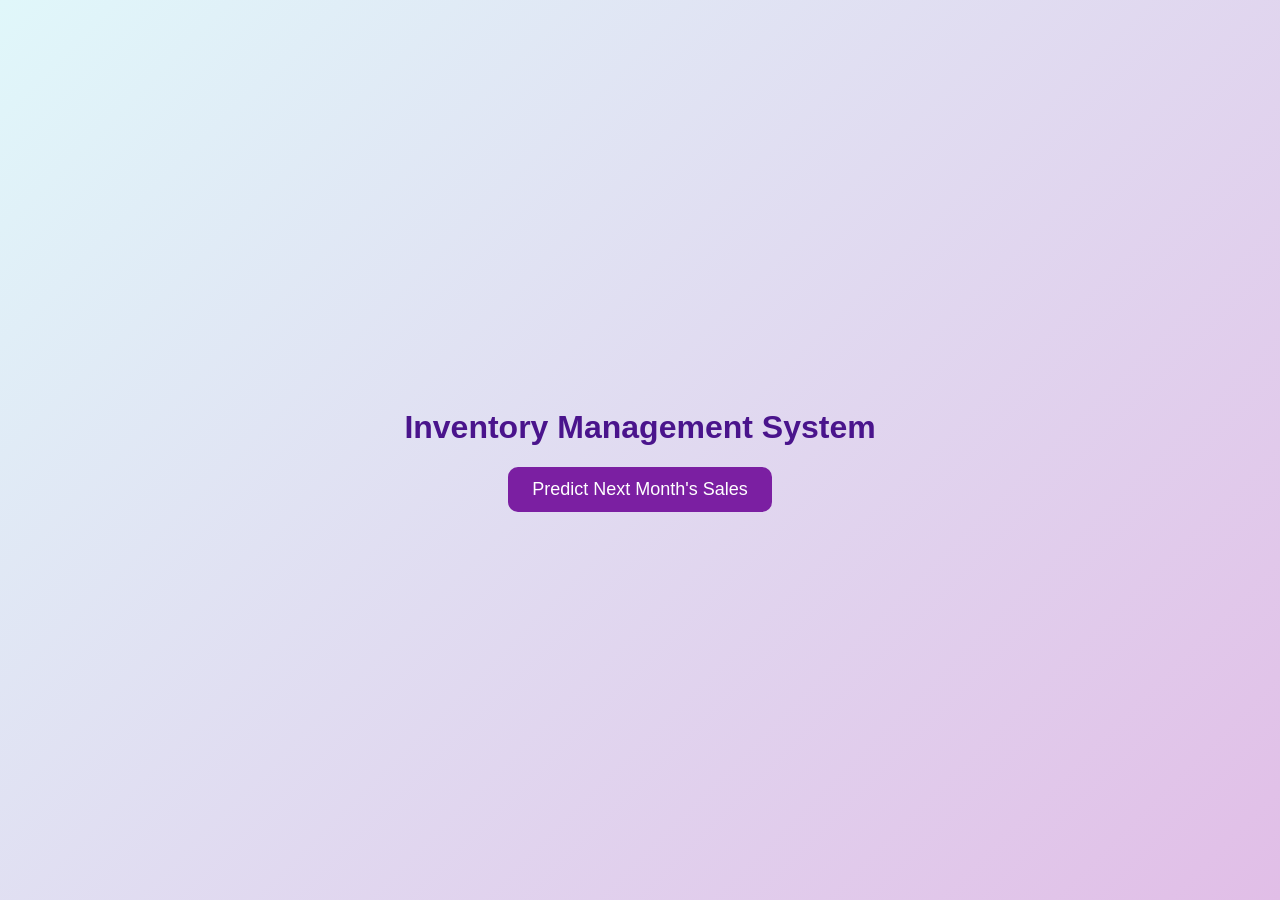
==== templates/index.html @ a6a855b6 "intermediate" ====
<!DOCTYPE html>
<html lang="en">
<head>
  <meta charset="UTF-8">
  <title>Inventory Management</title>
  <link rel="stylesheet" href="/static/style.css">
</head>
<body>
  <div class="container">
    <h1>Inventory Management System</h1>
    <button id="predictBtn">Predict Next Month's Sales</button>
    <div id="results"></div>
  </div>
  <script src="/static/script.js"></script>
</body>
</html>
---- static/style.css ----
body {
    font-family: 'Segoe UI', sans-serif;
    background: linear-gradient(135deg, #e0f7fa, #e1bee7);
    margin: 0;
    padding: 0;
    display: flex;
    align-items: center;
    justify-content: center;
    min-height: 100vh;
  }
  
  .container {
    text-align: center;
    padding: 2rem;
  }
  
  h1 {
    color: #4a148c;
  }
  
  #predictBtn {
    padding: 12px 24px;
    font-size: 18px;
    background-color: #7b1fa2;
    color: white;
    border: none;
    border-radius: 10px;
    cursor: pointer;
    transition: background-color 0.3s;
  }
  
  #predictBtn:hover {
    background-color: #6a1b9a;
  }
  
  .results-container {
    margin-top: 2rem;
    display: flex;
    flex-wrap: wrap;
    justify-content: center;
    gap: 20px;
  }
  
  .card {
    background: white;
    padding: 1rem;
    border-radius: 15px;
    box-shadow: 0 4px 12px rgba(0, 0, 0, 0.15);
    width: 250px;
    text-align: left;
    transition: transform 0.3s ease;
  }
  
  .card:hover {
    transform: scale(1.05);
  }
  
  .card h3 {
    margin-top: 0;
    color: #6a1b9a;
  }

  .centered {
    text-align: center;
    margin-top: 100px;
    font-family: Arial, sans-serif;
}

.btn {
    padding: 10px 20px;
    font-size: 16px;
    background-color: #0057e7;
    color: white;
    border: none;
    border-radius: 5px;
    cursor: pointer;
}

.btn:hover {
    background-color: #0041b3;
}
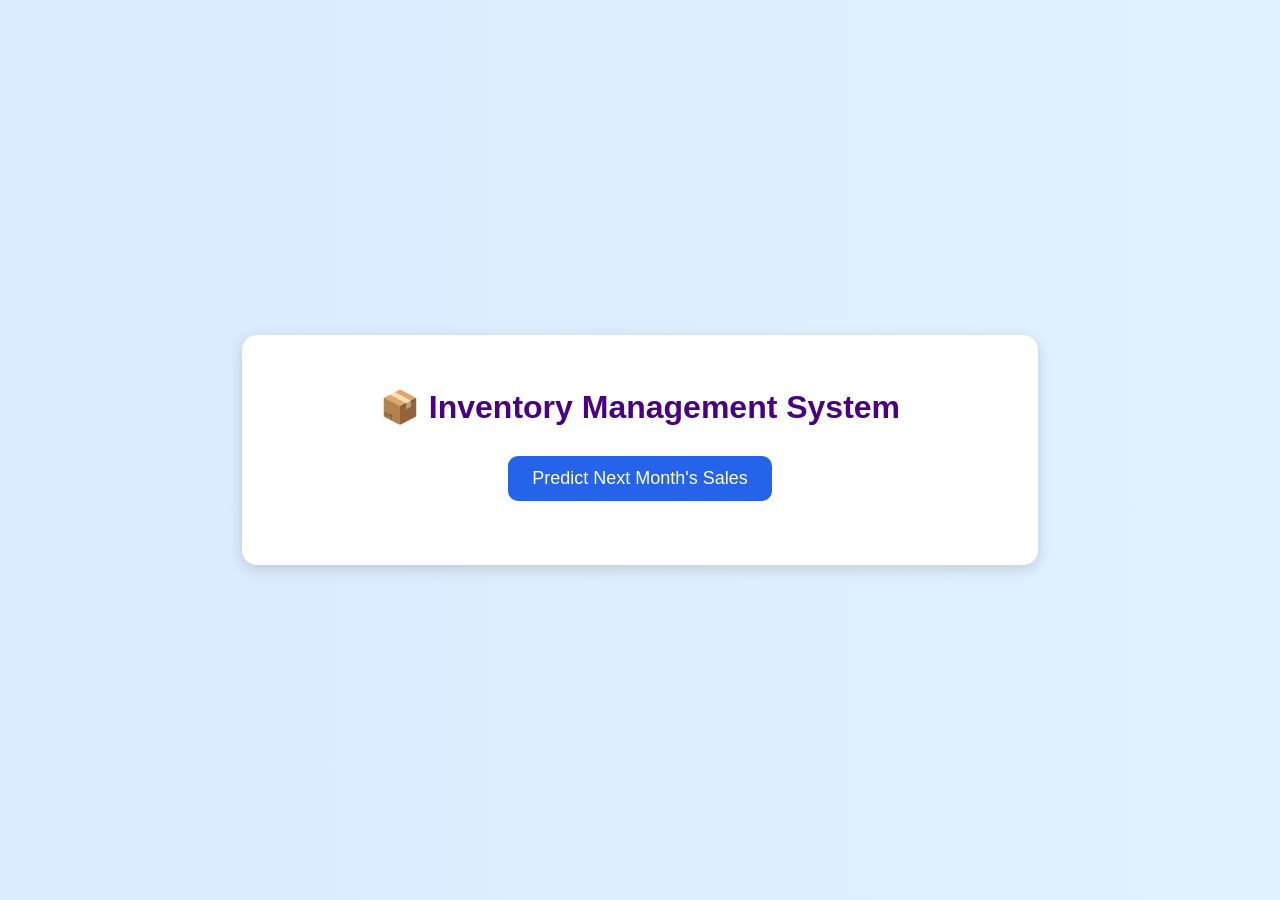
==== commit 168488f0: "newFull code" ====
--- a/templates/index.html
+++ b/templates/index.html
@@ -3,14 +3,105 @@
 <head>
   <meta charset="UTF-8">
   <title>Inventory Management</title>
-  <link rel="stylesheet" href="/static/style.css">
+  <style>
+    body {
+      font-family: 'Segoe UI', sans-serif;
+      background: linear-gradient(to right, #dbeafe, #e0f2fe);
+      margin: 0;
+      padding: 0;
+      display: flex;
+      align-items: center;
+      justify-content: center;
+      min-height: 100vh;
+    }
+
+    .container {
+      text-align: center;
+      padding: 2rem 3rem;
+      background-color: white;
+      border-radius: 15px;
+      box-shadow: 0 4px 15px rgba(0, 0, 0, 0.15);
+      max-width: 700px;
+      width: 100%;
+    }
+
+    h1 {
+      color: #4b0082;
+      margin-bottom: 30px;
+    }
+
+    #predictBtn {
+      padding: 12px 24px;
+      font-size: 18px;
+      background-color: #2563eb;
+      color: white;
+      border: none;
+      border-radius: 10px;
+      cursor: pointer;
+      transition: background-color 0.3s;
+    }
+
+    #predictBtn:hover {
+      background-color: #1e40af;
+    }
+
+    .results-container {
+      margin-top: 2rem;
+      display: flex;
+      flex-wrap: wrap;
+      justify-content: center;
+      gap: 20px;
+    }
+
+    .card {
+      background: white;
+      padding: 1rem;
+      border-radius: 15px;
+      box-shadow: 0 4px 12px rgba(0, 0, 0, 0.15);
+      width: 250px;
+      text-align: left;
+      transition: transform 0.3s ease;
+    }
+
+    .card:hover {
+      transform: scale(1.05);
+    }
+
+    .card h3 {
+      margin-top: 0;
+      color: #6a1b9a;
+    }
+
+    .centered {
+      text-align: center;
+      margin-top: 100px;
+      font-family: Arial, sans-serif;
+    }
+
+    .btn {
+      padding: 10px 20px;
+      font-size: 16px;
+      background-color: #0057e7;
+      color: white;
+      border: none;
+      border-radius: 5px;
+      cursor: pointer;
+    }
+
+    .btn:hover {
+      background-color: #0041b3;
+    }
+  </style>
 </head>
 <body>
   <div class="container">
-    <h1>Inventory Management System</h1>
+    <h1>📦 Inventory Management System</h1>
     <button id="predictBtn">Predict Next Month's Sales</button>
-    <div id="results"></div>
+    <div class="results-container" id="results">
+      <!-- Forecast results will appear here -->
+    </div>
   </div>
+
   <script src="/static/script.js"></script>
 </body>
 </html>
